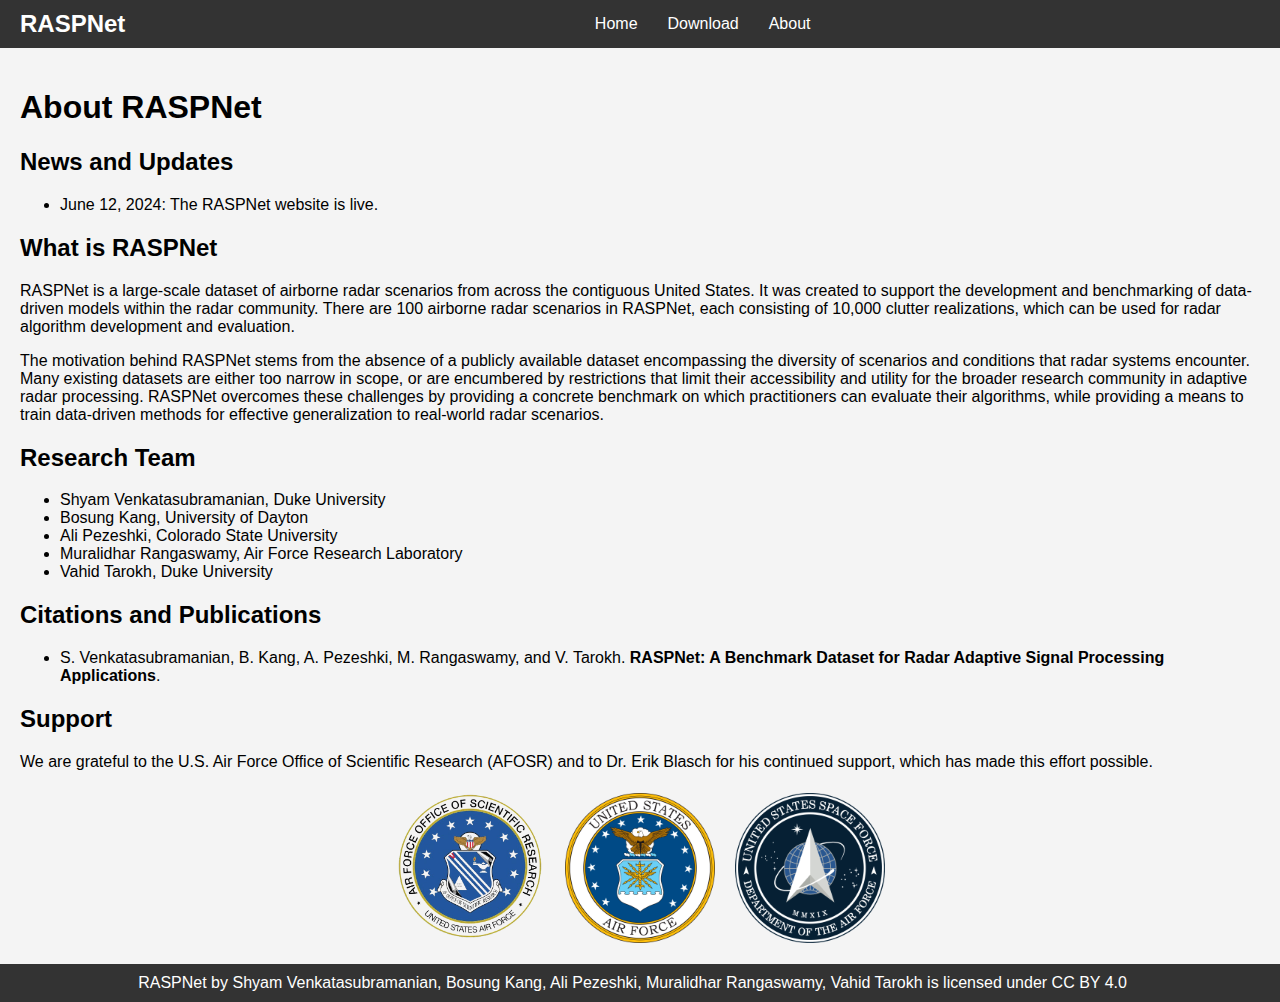
==== about.html @ 1be07a57 "Update about.html" ====
<!DOCTYPE html>
<html lang="en">
<head>
    <meta charset="UTF-8">
    <meta name="viewport" content="width=device-width, initial-scale=1.0">
    <title>RASPNet - About</title>
    <link rel="stylesheet" href="css/styles.css">
    <style>
        .logo-container {
            display: flex;
            justify-content: center;
            align-items: center;
            gap: 20px;
            margin-top: 20px;
        }
        .logo-container img {
            width: 150px; /* Adjust the size as needed */
            height: auto;
        }
    </style>
</head>
<body>
    <header>
        <div class="logo">RASPNet</div>
        <nav>
            <ul>
                <li><a href="index.html">Home</a></li>
                <li><a href="download.html">Download</a></li>
                <li><a href="about.html">About</a></li>
            </ul>
        </nav>
    </header>
    <main>
        <h1>About RASPNet</h1>
        
        <h2>News and Updates</h2>
        <ul>
            <!-- Add news and updates here -->
            <li>June 12, 2024: The RASPNet website is live.</li>
        </ul>
        
        <h2>What is RASPNet</h2>
        <p>RASPNet is a large-scale dataset of airborne radar scenarios from across the contiguous United States. It was created to support the development and benchmarking of data-driven models within the radar community. There are 100 airborne radar scenarios in RASPNet, each consisting of 10,000 clutter realizations, which can be used for radar algorithm development and evaluation.</p>
        <p>The motivation behind RASPNet stems from the absence of a publicly available dataset encompassing the diversity of scenarios and conditions that radar systems encounter. Many existing datasets are either too narrow in scope, or are encumbered by restrictions that limit their accessibility and utility for the broader research community in adaptive radar processing. RASPNet overcomes these challenges by providing a concrete benchmark on which practitioners can evaluate their algorithms, while providing a means to train data-driven methods for effective generalization to real-world radar scenarios.</p>
            
        <h2>Research Team</h2>
        <ul>
            <!-- Add research team members here -->
            <li>Shyam Venkatasubramanian, Duke University</li>
            <li>Bosung Kang, University of Dayton</li>
            <li>Ali Pezeshki, Colorado State University</li>
            <li>Muralidhar Rangaswamy, Air Force Research Laboratory</li>
            <li>Vahid Tarokh, Duke University</li>
        </ul>
        
        <h2>Citations and Publications</h2>
        <ul>
            <!-- Add citations and publications here -->
            <li>S. Venkatasubramanian, B. Kang, A. Pezeshki, M. Rangaswamy, and V. Tarokh. <b>RASPNet: A Benchmark Dataset for Radar Adaptive Signal Processing Applications</b>.</li>
        </ul>
        
        <h2>Support</h2>
        <p>We are grateful to the U.S. Air Force Office of Scientific Research (AFOSR) and to Dr. Erik Blasch for his continued support, which has made this effort possible.</p>

        <div class="logo-container">
            <img src="css/AFOSR_seal.png" alt="AFOSR Seal">
            <img src="css/AF_seal.png" alt="Air Force Seal">
            <img src="css/SF_seal.png" alt="Space Force Seal">
        </div>
    </main>
    <footer>
        <p xmlns:cc="http://creativecommons.org/ns#" xmlns:dct="http://purl.org/dc/terms/">
            <a property="dct:title" rel="cc:attributionURL" href="http://shyamven.github.io/RASPNet/">RASPNet</a> 
            by <a rel="cc:attributionURL dct:creator" property="cc:attributionName" href="http://shyamven.github.io">
            Shyam Venkatasubramanian, Bosung Kang, Ali Pezeshki, Muralidhar Rangaswamy, Vahid Tarokh</a> 
            is licensed under 
            <a href="https://creativecommons.org/licenses/by/4.0/?ref=chooser-v1" target="_blank" rel="license noopener noreferrer" style="display:inline-block;">
                CC BY 4.0
                <img style="height:22px!important;margin-left:3px;vertical-align:text-bottom;" src="https://mirrors.creativecommons.org/presskit/icons/cc.svg?ref=chooser-v1" alt="">
                <img style="height:22px!important;margin-left:3px;vertical-align:text-bottom;" src="https://mirrors.creativecommons.org/presskit/icons/by.svg?ref=chooser-v1" alt="">
            </a>
        </p>
    </footer>
    <script src="js/script.js"></script>
</body>
</html>
---- css/styles.css ----
body {
    font-family: Arial, sans-serif;
    margin: 0;
    padding: 0;
    background-color: #f4f4f4;
    display: flex;
    flex-direction: column;
    min-height: 100vh;
}
header {
    background: #333;
    color: #fff;
    padding: 10px 0;
    display: flex;
    align-items: center;
    justify-content: space-between;
}
.logo {
    font-size: 24px;
    font-weight: bold;
    margin-left: 20px;
}
nav {
    flex: 1;
    text-align: center;
}
nav ul {
    list-style: none;
    padding: 0;
    margin: 0;
    display: flex;
    justify-content: center;
}
nav ul li {
    margin: 0 15px;
}
nav ul li a {
    color: #fff;
    text-decoration: none;
}
main {
    flex: 1;
    padding: 20px;
}
.image-container {
    text-align: center;
    margin-top: 20px;
    max-width: 100%;
    max-height: 100%;
    overflow: hidden;
}
.image-container img {
    max-width: 100%;
    max-height: 100%;
    display: block;
}
footer {
    background: #333;
    color: #fff;
    padding: 10px 0;
    display: flex;
    justify-content: center;
    align-items: center;
    text-align: center;
}
footer p {
    margin: 0;
    padding: 0;
}
footer a {
    color: #fff;
    text-decoration: none;
}
footer img {
    height: 22px!important;
    margin-left: 3px;
    vertical-align: text-bottom;
}
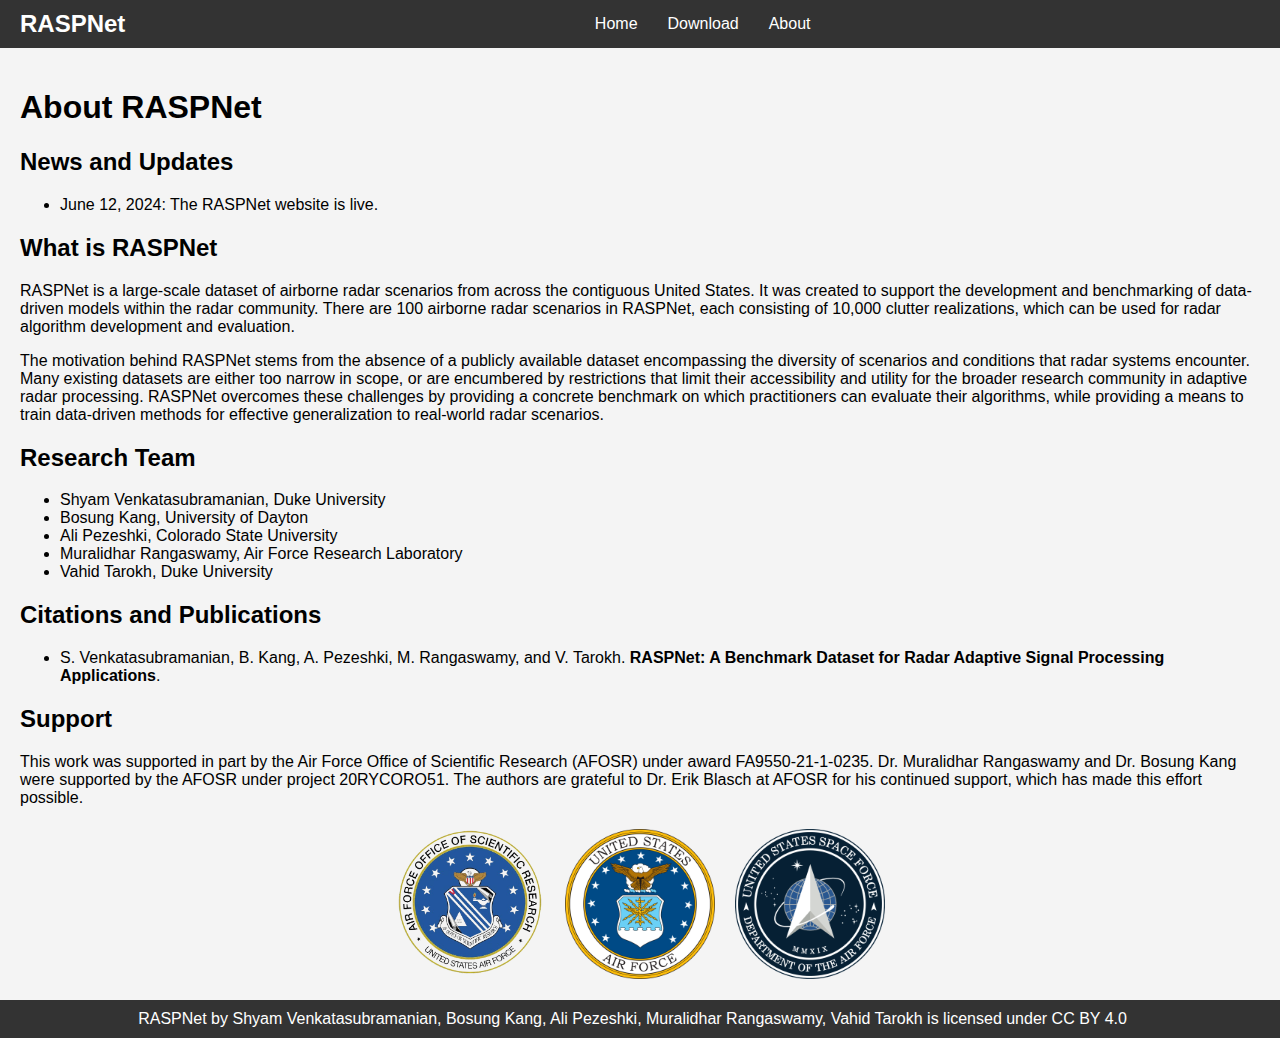
==== commit 28616708: "Update about.html" ====
--- a/about.html
+++ b/about.html
@@ -60,7 +60,7 @@
         </ul>
         
         <h2>Support</h2>
-        <p>We are grateful to the U.S. Air Force Office of Scientific Research (AFOSR) and to Dr. Erik Blasch for his continued support, which has made this effort possible.</p>
+        <p>This work was supported in part by the Air Force Office of Scientific Research (AFOSR) under award FA9550-21-1-0235. Dr. Muralidhar Rangaswamy and Dr. Bosung Kang were supported by the AFOSR under project 20RYCORO51. The authors are grateful to Dr. Erik Blasch at AFOSR for his continued support, which has made this effort possible.</p>
 
         <div class="logo-container">
             <img src="css/AFOSR_seal.png" alt="AFOSR Seal">
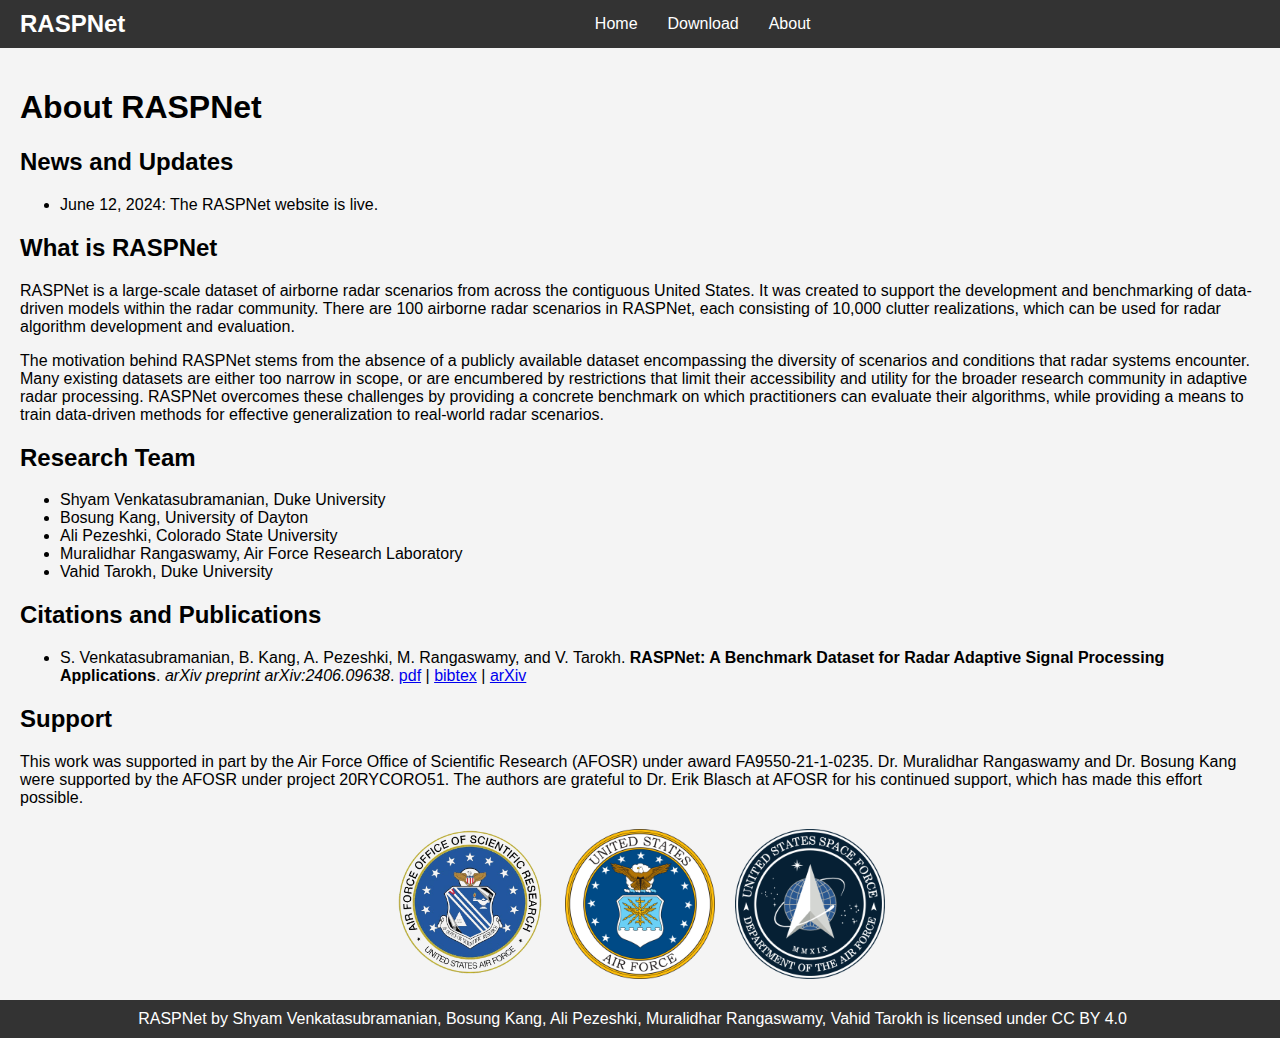
==== commit 39d4e467: "Update about.html" ====
--- a/about.html
+++ b/about.html
@@ -56,7 +56,10 @@
         <h2>Citations and Publications</h2>
         <ul>
             <!-- Add citations and publications here -->
-            <li>S. Venkatasubramanian, B. Kang, A. Pezeshki, M. Rangaswamy, and V. Tarokh. <b>RASPNet: A Benchmark Dataset for Radar Adaptive Signal Processing Applications</b>.</li>
+            <li>S. Venkatasubramanian, B. Kang, A. Pezeshki, M. Rangaswamy, and V. Tarokh. <b>RASPNet: A Benchmark Dataset for Radar Adaptive Signal Processing Applications</b>. <i>arXiv preprint arXiv:2406.09638</i>.
+            <a href="https://arxiv.org/pdf/2406.09638" target="_blank">pdf</a> | 
+            <a href="javascript:void(0)" onclick="window.open('', '_blank').document.write('@inproceedings{venkatasubramanian2024raspnet, title={RASPNet: A Benchmark Dataset for Radar Adaptive Signal Processing Applications}, author={Shyam Venkatasubramanian and Bosung Kang and Ali Pezeshki and Muralidhar Rangaswamy and Vahid Tarokh}, journal={arXiv preprint arXiv:2406.09638}, year={2024}}');">bibtex</a> | 
+            <a href="https://arxiv.org/abs/2406.09638" target="_blank">arXiv</a></li>
         </ul>
         
         <h2>Support</h2>
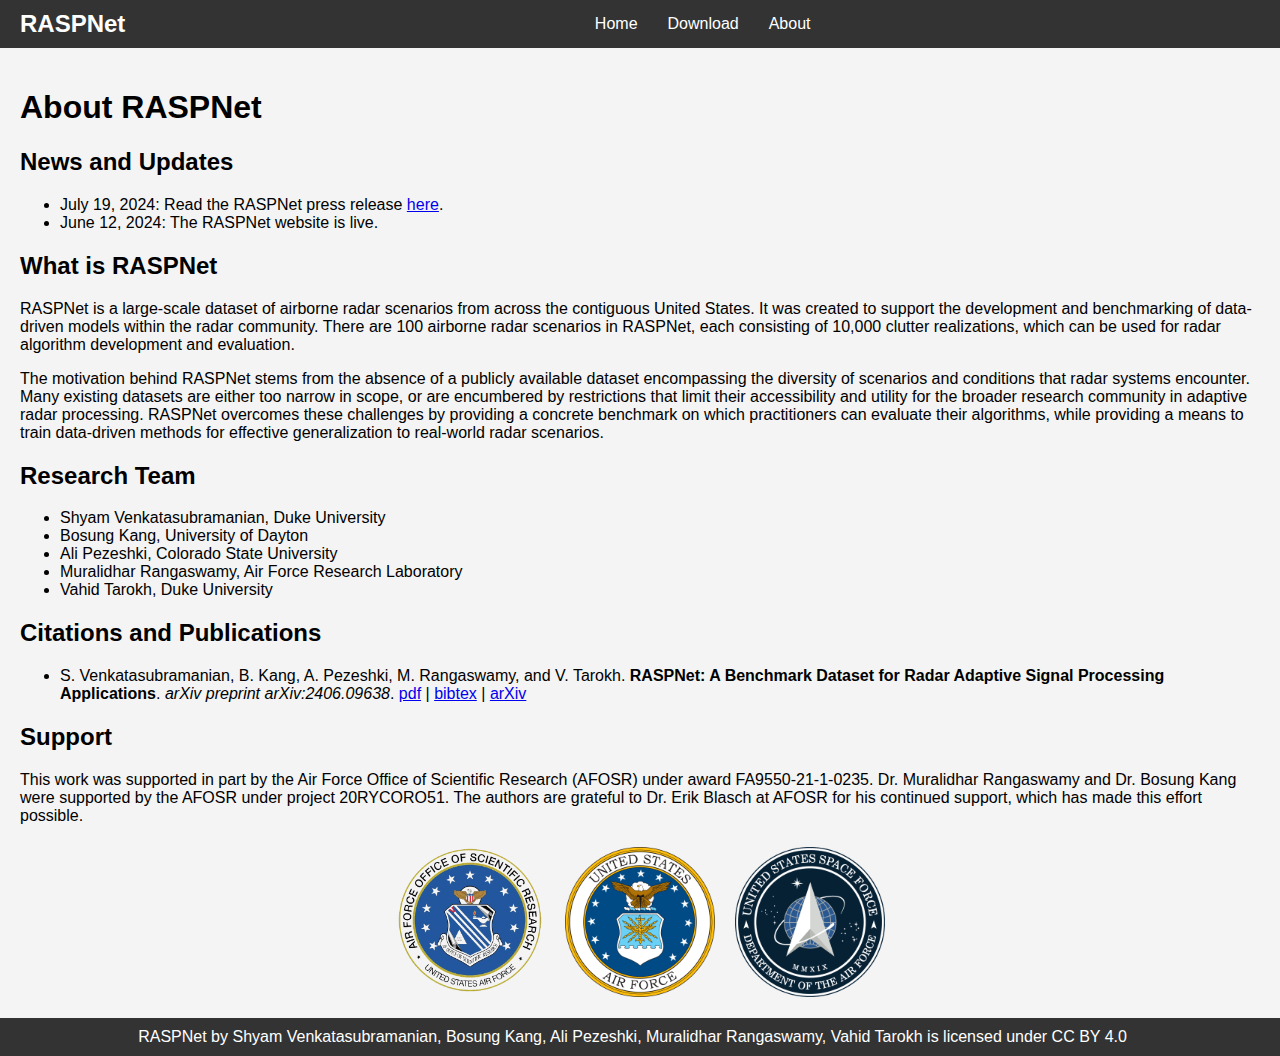
==== commit dd58d5c3: "Update about.html" ====
--- a/about.html
+++ b/about.html
@@ -36,6 +36,7 @@
         <h2>News and Updates</h2>
         <ul>
             <!-- Add news and updates here -->
+            <li>July 19, 2024: Read the RASPNet press release <a href="https://pratt.duke.edu/news/ai-geo-radar/" target="_blank">here</a>.</li>
             <li>June 12, 2024: The RASPNet website is live.</li>
         </ul>
         
@@ -58,7 +59,7 @@
             <!-- Add citations and publications here -->
             <li>S. Venkatasubramanian, B. Kang, A. Pezeshki, M. Rangaswamy, and V. Tarokh. <b>RASPNet: A Benchmark Dataset for Radar Adaptive Signal Processing Applications</b>. <i>arXiv preprint arXiv:2406.09638</i>.
             <a href="https://arxiv.org/pdf/2406.09638" target="_blank">pdf</a> | 
-            <a href="javascript:void(0)" onclick="window.open('', '_blank').document.write('@inproceedings{venkatasubramanian2024raspnet, title={RASPNet: A Benchmark Dataset for Radar Adaptive Signal Processing Applications}, author={Shyam Venkatasubramanian and Bosung Kang and Ali Pezeshki and Muralidhar Rangaswamy and Vahid Tarokh}, journal={arXiv preprint arXiv:2406.09638}, year={2024}}');">bibtex</a> | 
+            <a href="https://scholar.googleusercontent.com/scholar.bib?q=info:n2gxQ3VXkcgJ:scholar.google.com/&output=citation&scisdr=ClEcUS4QEMPZ1yYxh3E:AFWwaeYAAAAAZow3n3EbAF2s501_PrFmhD13eVU&scisig=AFWwaeYAAAAAZow3n2F_eubTX3p1hxoO6PjqI2w&scisf=4&ct=citation&cd=-1&hl=en" target="_blank">bibtex</a> | 
             <a href="https://arxiv.org/abs/2406.09638" target="_blank">arXiv</a></li>
         </ul>
         
